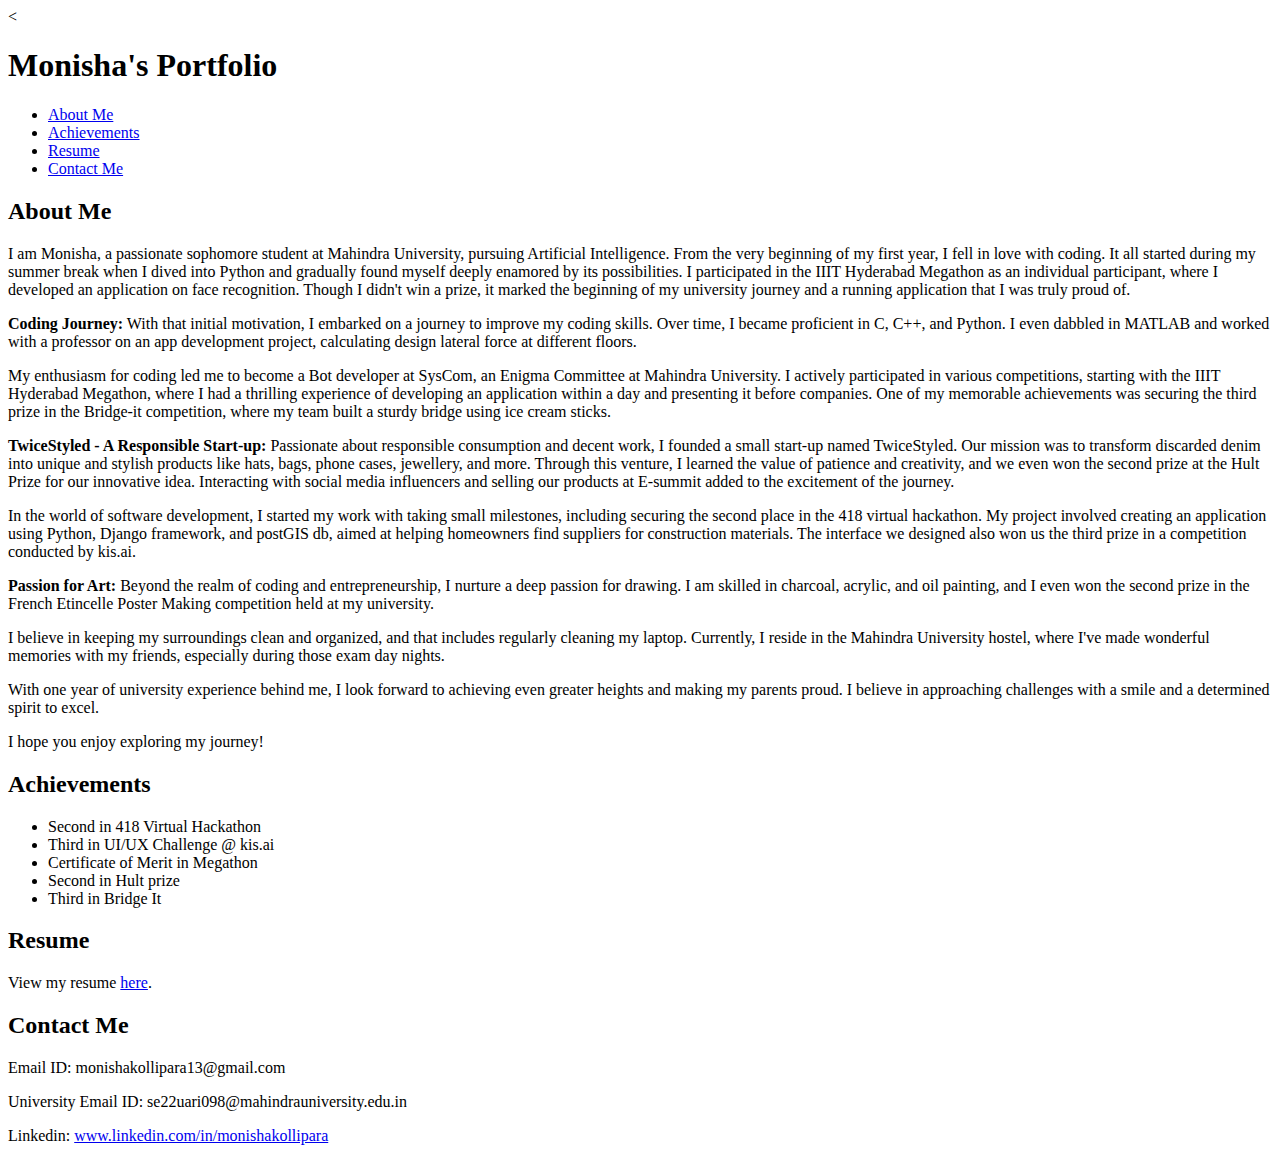
==== index.html @ 10e64bd8 "Update index.html" ====
<<!DOCTYPE html>
<html lang="en">

<head>
    <meta charset="UTF-8">
    <meta name="viewport" content="width=device-width, initial-scale=1.0">
    <title>Monisha's Portfolio</title>
    <link rel="stylesheet" href="styles.css">
</head>

<body>
    <header>
        <h1>Monisha's Portfolio</h1>
    </header>

    <nav>
        <ul>
            <li><a href="#about">About Me</a></li>
            <li><a href="#achievements">Achievements</a></li>
            <li><a href="#resume">Resume</a></li>
            <li><a href="#contact">Contact Me</a></li>
        </ul>
    </nav>

    <main>
        <section id="about" class="section">
            <div class="container">
                <h2>About Me</h2>
                <div class="content">
                    <p>
                        I am Monisha, a passionate sophomore student at Mahindra University, pursuing Artificial Intelligence. 
                        From the very beginning of my first year, I fell in love with coding. It all started during my summer break 
                        when I dived into Python and gradually found myself deeply enamored by its possibilities. I participated in 
                        the IIIT Hyderabad Megathon as an individual participant, where I developed an application on face recognition. 
                        Though I didn't win a prize, it marked the beginning of my university journey and a running application that I 
                        was truly proud of.
                    </p>
                    <p>
                        <strong>Coding Journey:</strong>
                        With that initial motivation, I embarked on a journey to improve my coding skills. Over time, I became proficient 
                        in C, C++, and Python. I even dabbled in MATLAB and worked with a professor on an app development project, 
                        calculating design lateral force at different floors.
                    </p>
                    <p>
                        My enthusiasm for coding led me to become a Bot developer at SysCom, an Enigma Committee at Mahindra University. 
                        I actively participated in various competitions, starting with the IIIT Hyderabad Megathon, where I had a thrilling 
                        experience of developing an application within a day and presenting it before companies. One of my memorable 
                        achievements was securing the third prize in the Bridge-it competition, where my team built a sturdy bridge using 
                        ice cream sticks.
                    </p>
                    <p>
                        <strong>TwiceStyled - A Responsible Start-up:</strong>
                        Passionate about responsible consumption and decent work, I founded a small start-up named TwiceStyled. 
                        Our mission was to transform discarded denim into unique and stylish products like hats, bags, phone cases, 
                        jewellery, and more. Through this venture, I learned the value of patience and creativity, and we even won the 
                        second prize at the Hult Prize for our innovative idea. Interacting with social media influencers and selling 
                        our products at E-summit added to the excitement of the journey.
                    </p>
                    <p>
                        In the world of software development, I started my work with taking small milestones, including securing the 
                        second place in the 418 virtual hackathon. My project involved creating an application using Python, Django 
                        framework, and postGIS db, aimed at helping homeowners find suppliers for construction materials. The interface 
                        we designed also won us the third prize in a competition conducted by kis.ai.
                    </p>
                    <p>
                        <strong>Passion for Art:</strong>
                        Beyond the realm of coding and entrepreneurship, I nurture a deep passion for drawing. I am skilled in charcoal, 
                        acrylic, and oil painting, and I even won the second prize in the French Etincelle Poster Making competition 
                        held at my university.
                    </p>
                    <p>
                        I believe in keeping my surroundings clean and organized, and that includes regularly cleaning my laptop. 
                        Currently, I reside in the Mahindra University hostel, where I've made wonderful memories with my friends, 
                        especially during those exam day nights.
                    </p>
                    <p>
                        With one year of university experience behind me, I look forward to achieving even greater heights and making my 
                        parents proud. I believe in approaching challenges with a smile and a determined spirit to excel.
                    </p>
                    <p>
                        I hope you enjoy exploring my journey!
                    </p>

                </div>
                </div>
                </div>
            </div>
        </section>

        <!-- Add the rest of the sections as before -->
        <section id="achievements" class="section">
            <div class="container">
                <h2>Achievements</h2>
                <ul>
                    <li>Second in 418 Virtual Hackathon</li>
                    <li>Third in UI/UX Challenge @ kis.ai</li>
                    <li>Certificate of Merit in Megathon</li>
                    <li>Second in Hult prize</li>
                    <li>Third in Bridge It</li>
                    
                    <!-- Add more achievements as needed -->
                </ul>
            </div>
        </section>

        <section id="resume" class="section">
            <div class="container">
                <h2>Resume</h2>
                <p>
                    <!-- Add a link to your resume file (PDF, DOC, etc.) here -->
                    View my resume <a href="Monisha_Resume.pdf" target="_blank">here</a>.
                </p>
            </div>
        </section>
        

        <section id="contact" class="section">
            <div class="container">
                <h2>Contact Me</h2>
                <p>Email ID: monishakollipara13@gmail.com</p>
                <p>University Email ID: se22uari098@mahindrauniversity.edu.in</p>
                <p>Linkedin: <a href="https://www.linkedin.com/in/monishakollipara">www.linkedin.com/in/monishakollipara</a></p>
            </div>
        </section>


    </main>

    <footer>
        
    </footer>
</body>

</html>
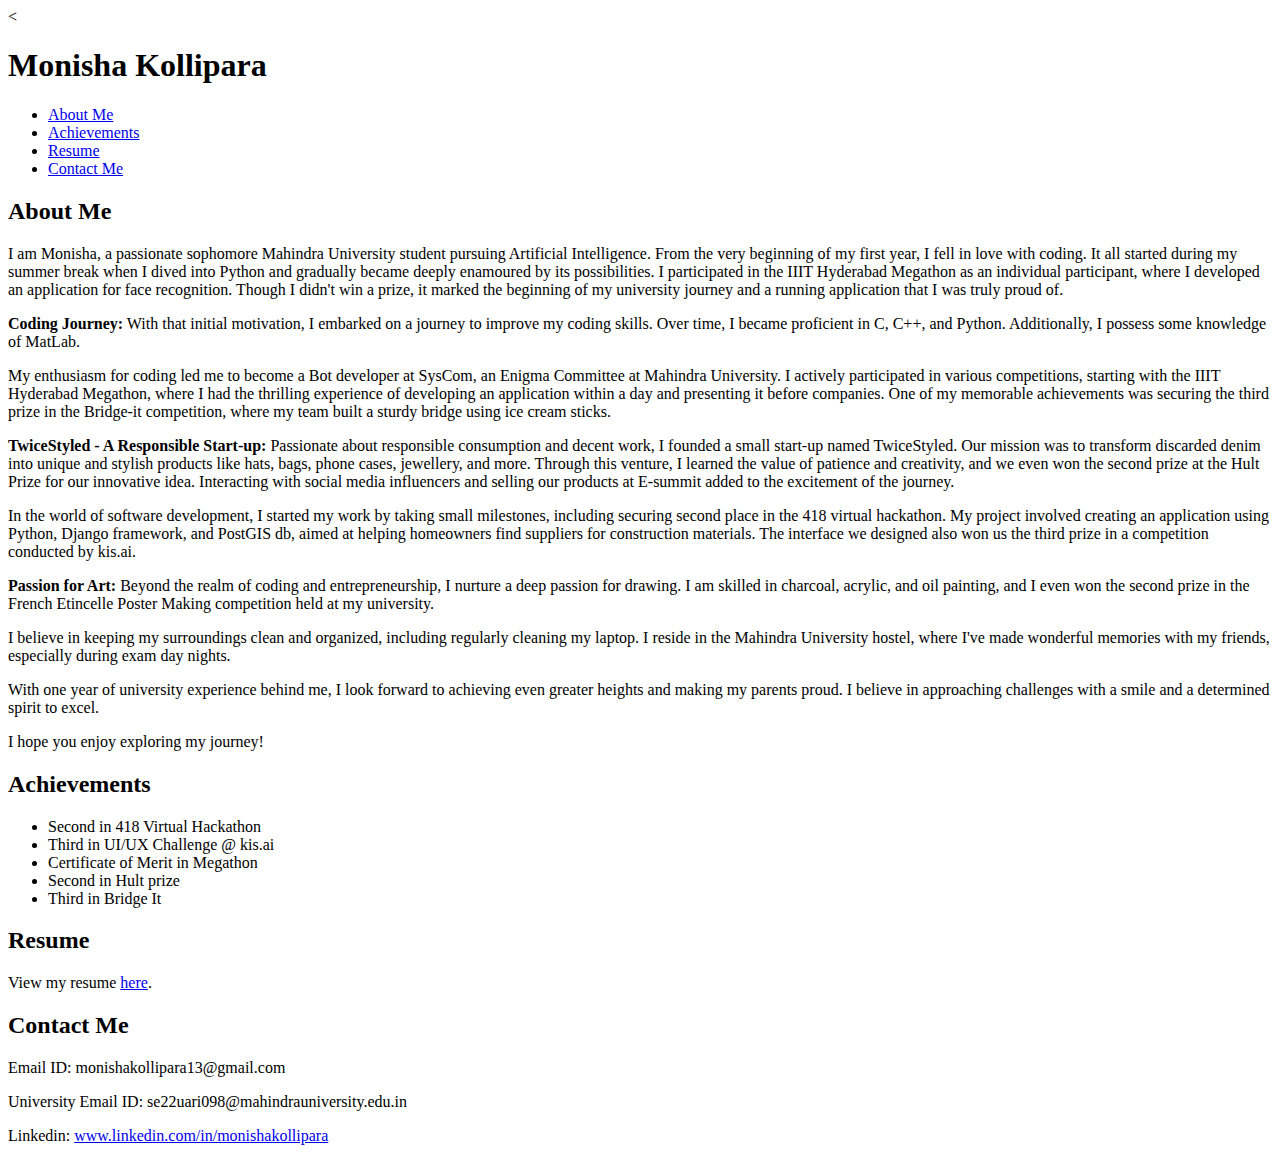
==== commit f8d7e5e7: "Update index.html" ====
--- a/index.html
+++ b/index.html
@@ -10,7 +10,7 @@
 
 <body>
     <header>
-        <h1>Monisha's Portfolio</h1>
+        <h1>Monisha Kollipara</h1>
     </header>
 
     <nav>
@@ -28,22 +28,21 @@
                 <h2>About Me</h2>
                 <div class="content">
                     <p>
-                        I am Monisha, a passionate sophomore student at Mahindra University, pursuing Artificial Intelligence. 
+                        I am Monisha, a passionate sophomore Mahindra University student pursuing Artificial Intelligence. 
                         From the very beginning of my first year, I fell in love with coding. It all started during my summer break 
-                        when I dived into Python and gradually found myself deeply enamored by its possibilities. I participated in 
-                        the IIIT Hyderabad Megathon as an individual participant, where I developed an application on face recognition. 
+                        when I dived into Python and gradually became deeply enamoured by its possibilities. I participated in 
+                        the IIIT Hyderabad Megathon as an individual participant, where I developed an application for face recognition. 
                         Though I didn't win a prize, it marked the beginning of my university journey and a running application that I 
                         was truly proud of.
                     </p>
                     <p>
                         <strong>Coding Journey:</strong>
                         With that initial motivation, I embarked on a journey to improve my coding skills. Over time, I became proficient 
-                        in C, C++, and Python. I even dabbled in MATLAB and worked with a professor on an app development project, 
-                        calculating design lateral force at different floors.
+                        in C, C++, and Python. Additionally, I possess some knowledge of MatLab.
                     </p>
                     <p>
                         My enthusiasm for coding led me to become a Bot developer at SysCom, an Enigma Committee at Mahindra University. 
-                        I actively participated in various competitions, starting with the IIIT Hyderabad Megathon, where I had a thrilling 
+                        I actively participated in various competitions, starting with the IIIT Hyderabad Megathon, where I had the thrilling 
                         experience of developing an application within a day and presenting it before companies. One of my memorable 
                         achievements was securing the third prize in the Bridge-it competition, where my team built a sturdy bridge using 
                         ice cream sticks.
@@ -57,9 +56,9 @@
                         our products at E-summit added to the excitement of the journey.
                     </p>
                     <p>
-                        In the world of software development, I started my work with taking small milestones, including securing the 
+                        In the world of software development, I started my work by taking small milestones, including securing  
                         second place in the 418 virtual hackathon. My project involved creating an application using Python, Django 
-                        framework, and postGIS db, aimed at helping homeowners find suppliers for construction materials. The interface 
+                        framework, and PostGIS db, aimed at helping homeowners find suppliers for construction materials. The interface 
                         we designed also won us the third prize in a competition conducted by kis.ai.
                     </p>
                     <p>
@@ -69,9 +68,9 @@
                         held at my university.
                     </p>
                     <p>
-                        I believe in keeping my surroundings clean and organized, and that includes regularly cleaning my laptop. 
-                        Currently, I reside in the Mahindra University hostel, where I've made wonderful memories with my friends, 
-                        especially during those exam day nights.
+                        I believe in keeping my surroundings clean and organized, including regularly cleaning my laptop. 
+                        I reside in the Mahindra University hostel, where I've made wonderful memories with my friends,
+                        especially during exam day nights.
                     </p>
                     <p>
                         With one year of university experience behind me, I look forward to achieving even greater heights and making my 
@@ -87,7 +86,7 @@
             </div>
         </section>
 
-        <!-- Add the rest of the sections as before -->
+        
         <section id="achievements" class="section">
             <div class="container">
                 <h2>Achievements</h2>
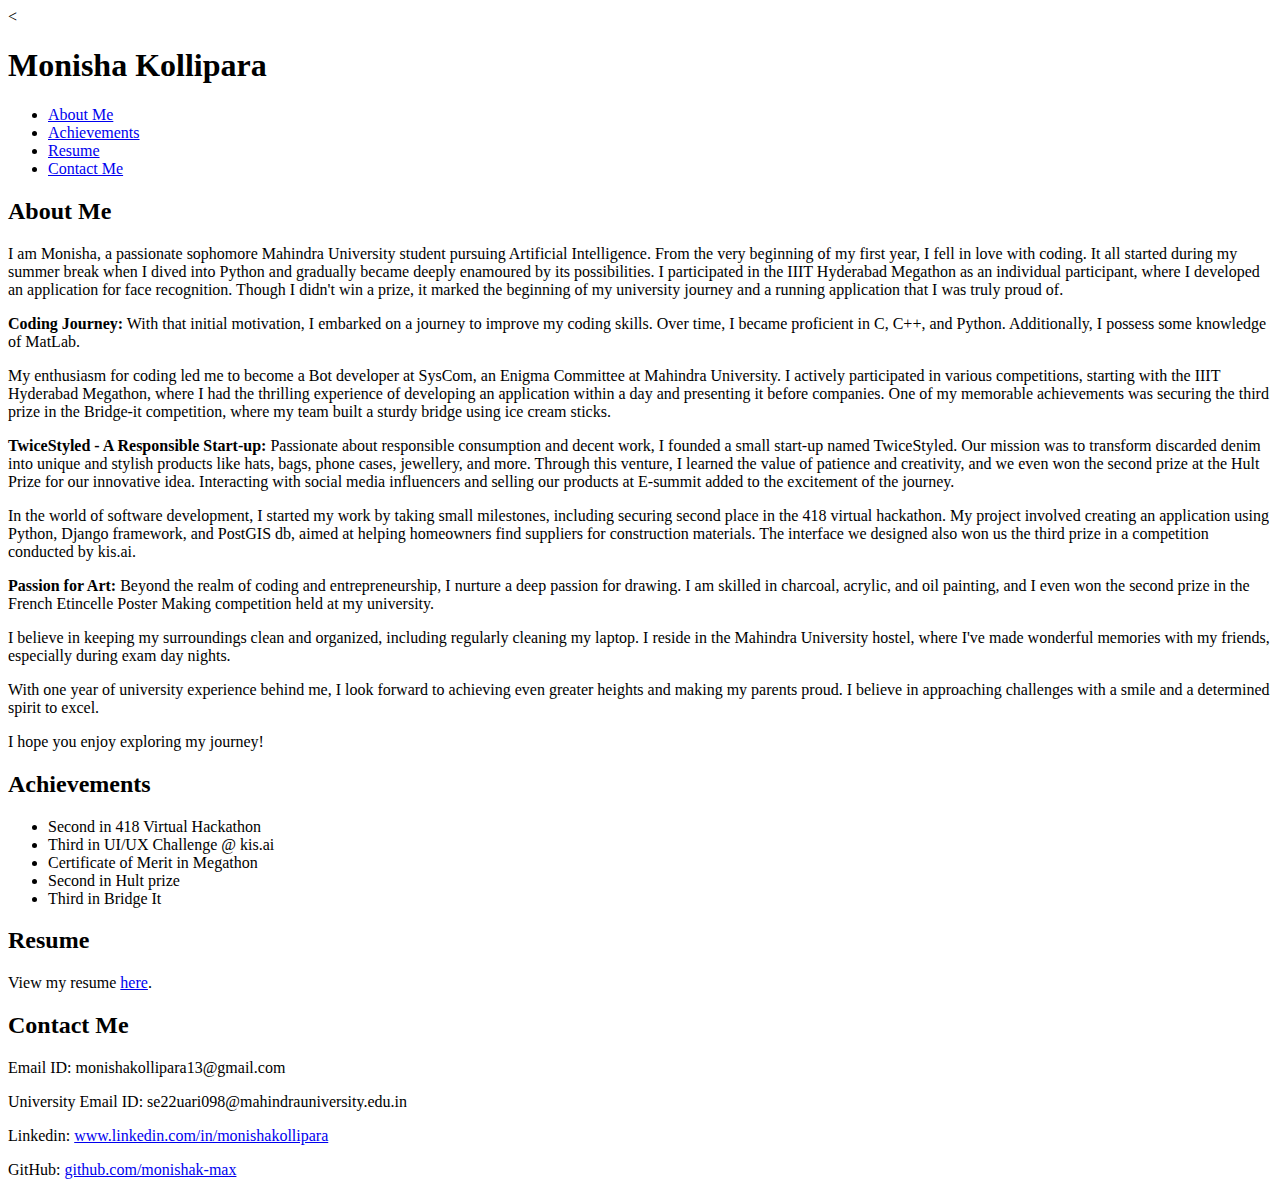
==== commit f72c03dc: "Update index.html" ====
--- a/index.html
+++ b/index.html
@@ -119,6 +119,7 @@
                 <p>Email ID: monishakollipara13@gmail.com</p>
                 <p>University Email ID: se22uari098@mahindrauniversity.edu.in</p>
                 <p>Linkedin: <a href="https://www.linkedin.com/in/monishakollipara">www.linkedin.com/in/monishakollipara</a></p>
+                <p>GitHub: <a href="https://github.com/monisha-max">github.com/monishak-max</a></p>
             </div>
         </section>
 
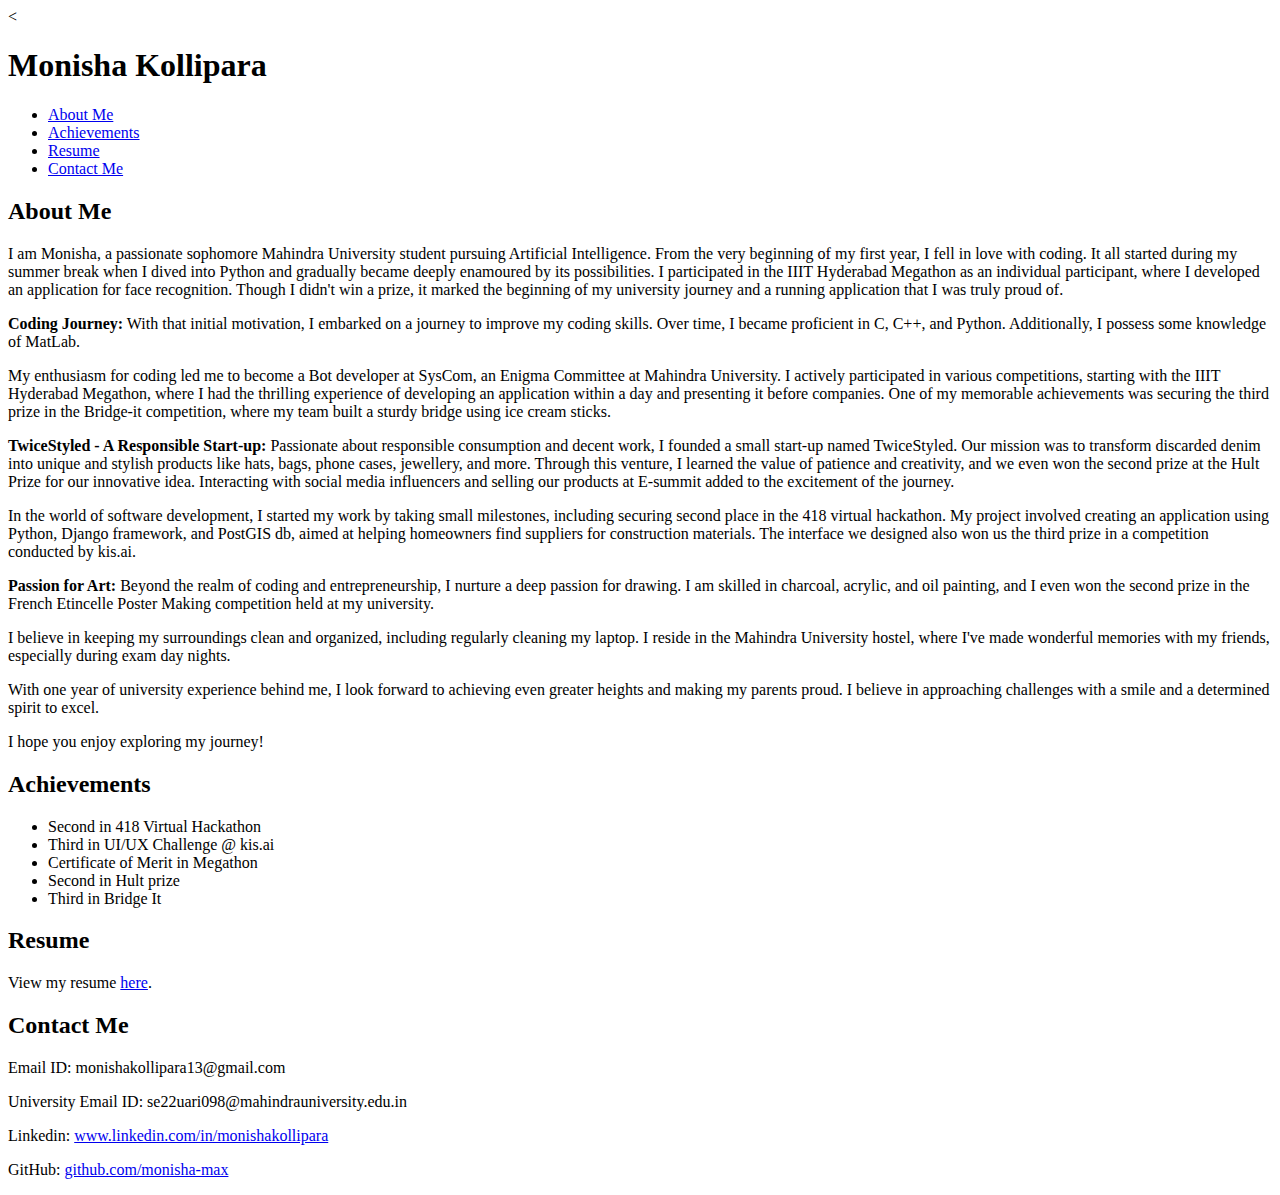
==== commit 03f0d3dd: "Update index.html" ====
--- a/index.html
+++ b/index.html
@@ -119,7 +119,7 @@
                 <p>Email ID: monishakollipara13@gmail.com</p>
                 <p>University Email ID: se22uari098@mahindrauniversity.edu.in</p>
                 <p>Linkedin: <a href="https://www.linkedin.com/in/monishakollipara">www.linkedin.com/in/monishakollipara</a></p>
-                <p>GitHub: <a href="https://github.com/monisha-max">github.com/monishak-max</a></p>
+                <p>GitHub: <a href="https://github.com/monisha-max">github.com/monisha-max</a></p>
             </div>
         </section>
 
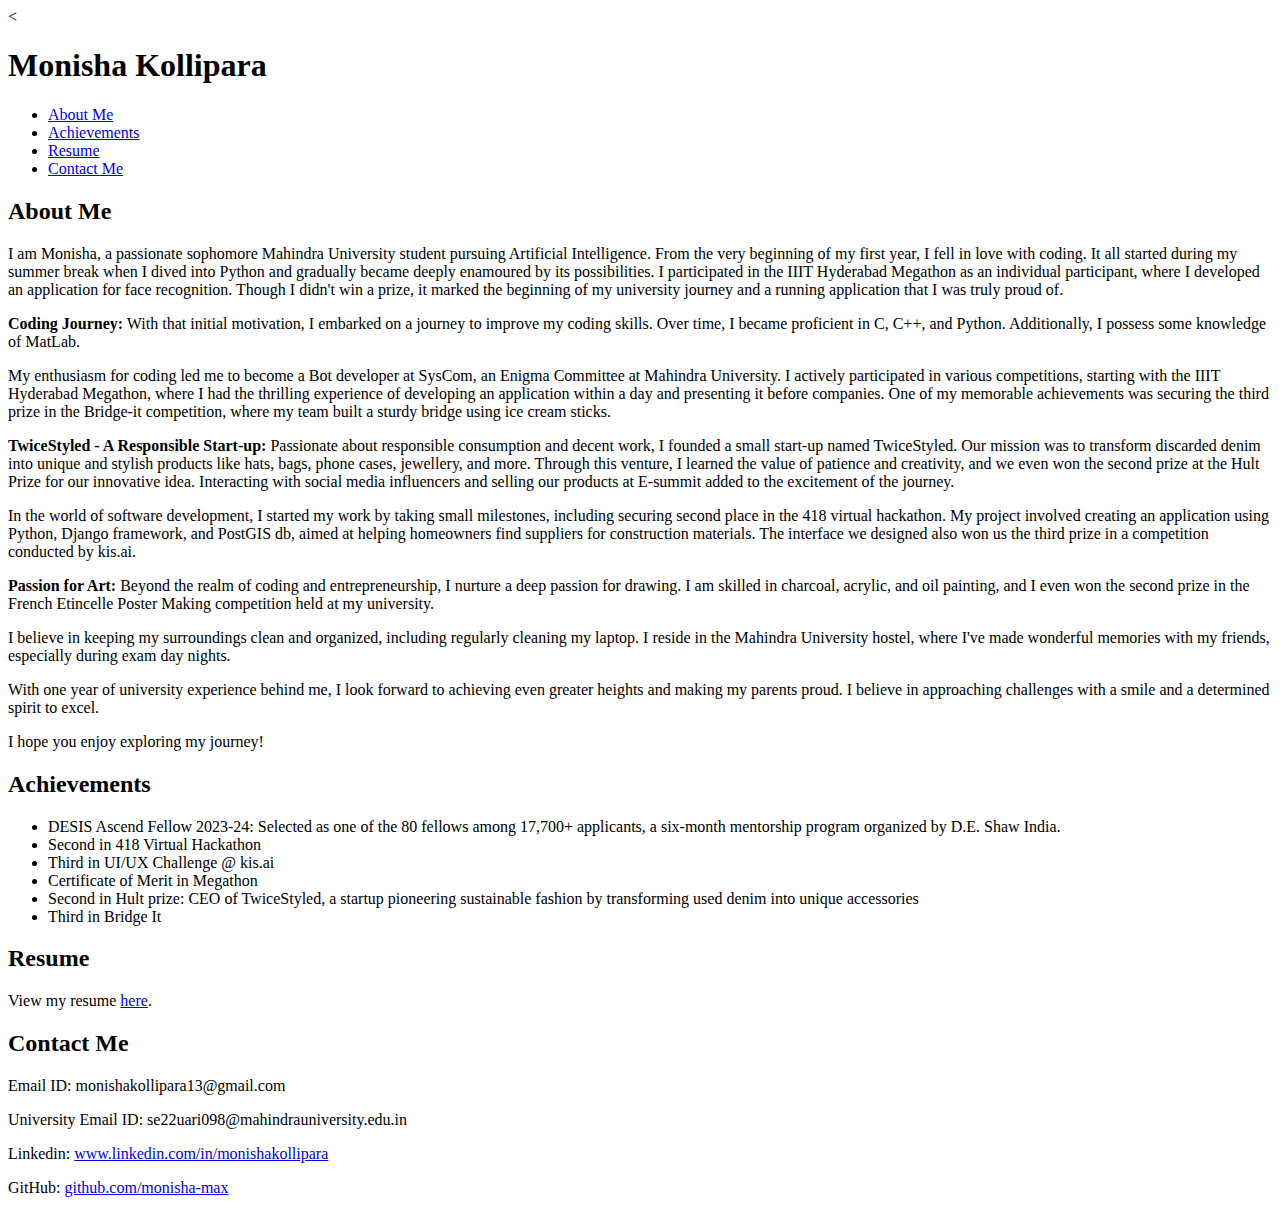
==== commit 0dde594f: "Update index.html" ====
--- a/index.html
+++ b/index.html
@@ -91,10 +91,13 @@
             <div class="container">
                 <h2>Achievements</h2>
                 <ul>
+                    <li>DESIS Ascend Fellow 2023-24: Selected as one of the 80 fellows among 17,700+ applicants, a six-month
+mentorship program organized by D.E. Shaw India.</li>
                     <li>Second in 418 Virtual Hackathon</li>
                     <li>Third in UI/UX Challenge @ kis.ai</li>
                     <li>Certificate of Merit in Megathon</li>
-                    <li>Second in Hult prize</li>
+                    <li>Second in Hult prize: CEO of TwiceStyled, a startup pioneering sustainable fashion by
+transforming used denim into unique accessories</li>
                     <li>Third in Bridge It</li>
                     
                     <!-- Add more achievements as needed -->
@@ -107,7 +110,7 @@
                 <h2>Resume</h2>
                 <p>
                     <!-- Add a link to your resume file (PDF, DOC, etc.) here -->
-                    View my resume <a href="Monisha_Resume.pdf" target="_blank">here</a>.
+                    View my resume <a href="MonishaResume.pdf" target="_blank">here</a>.
                 </p>
             </div>
         </section>
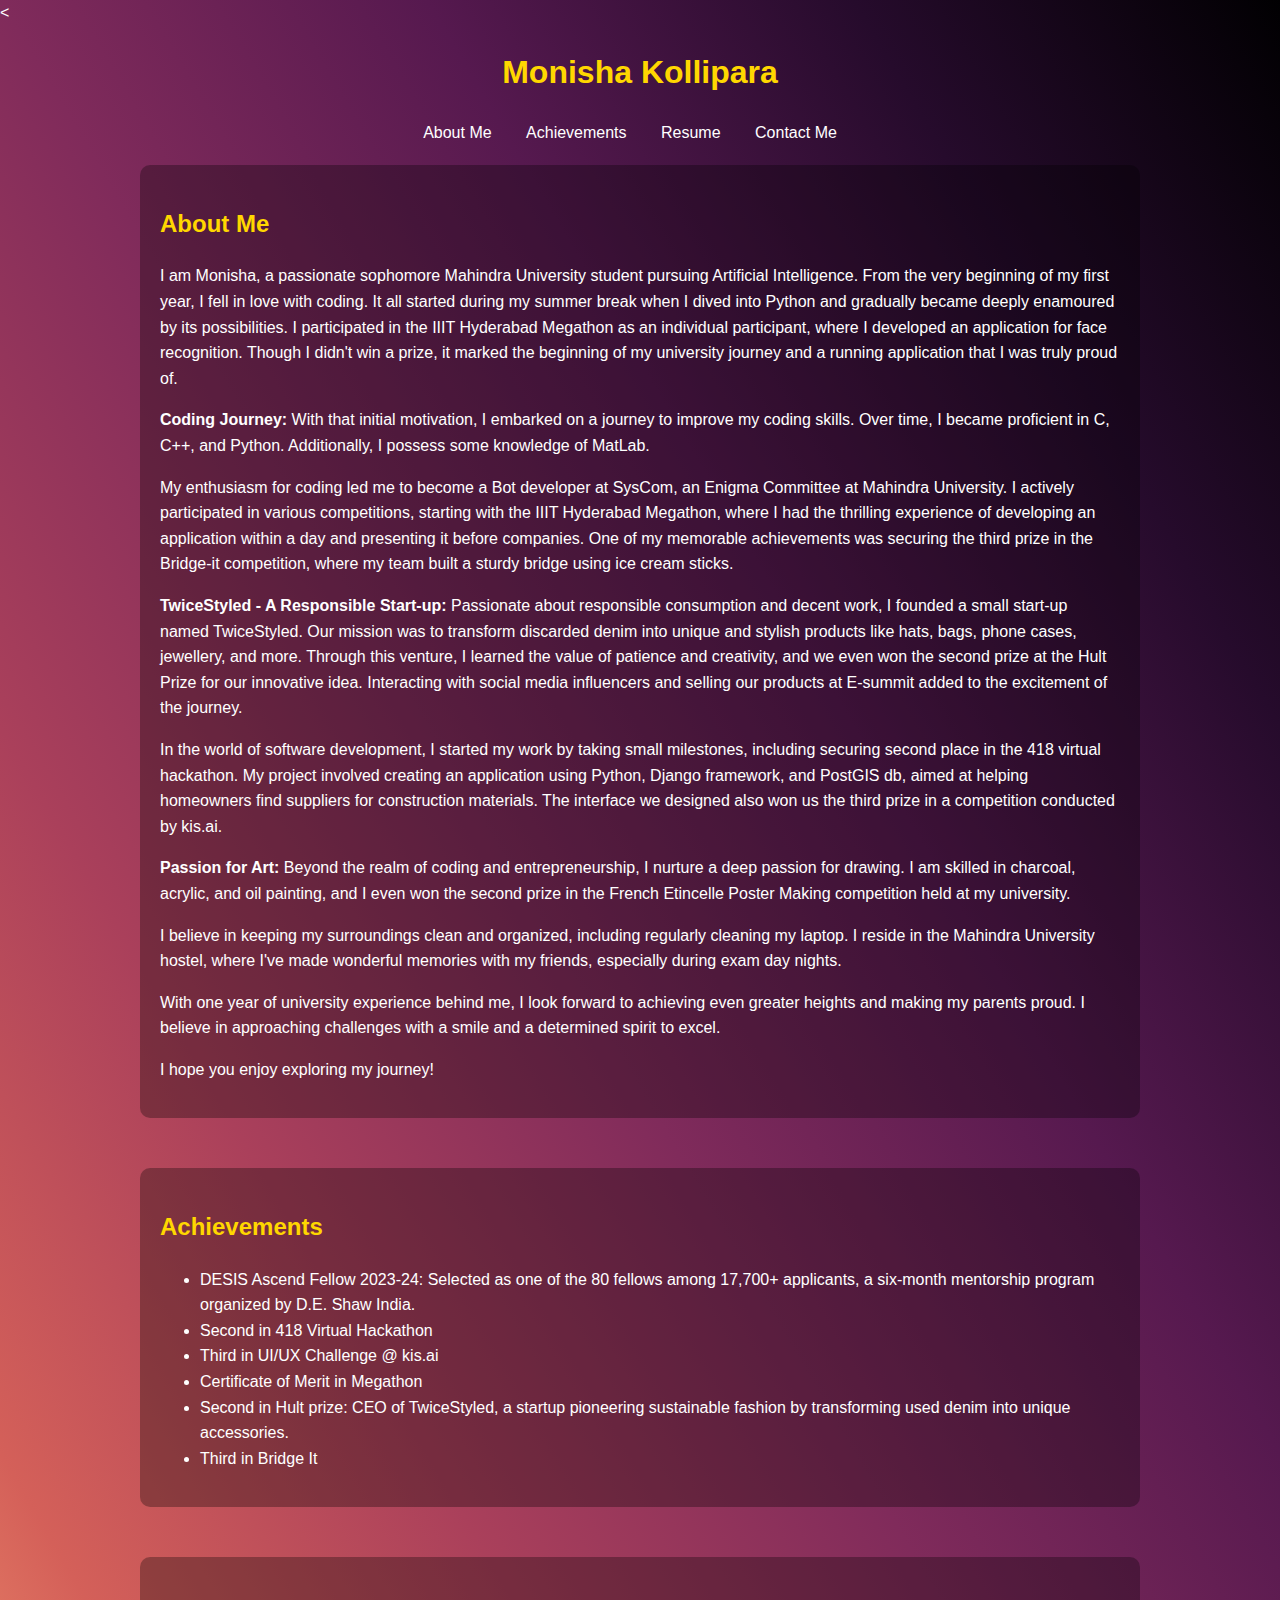
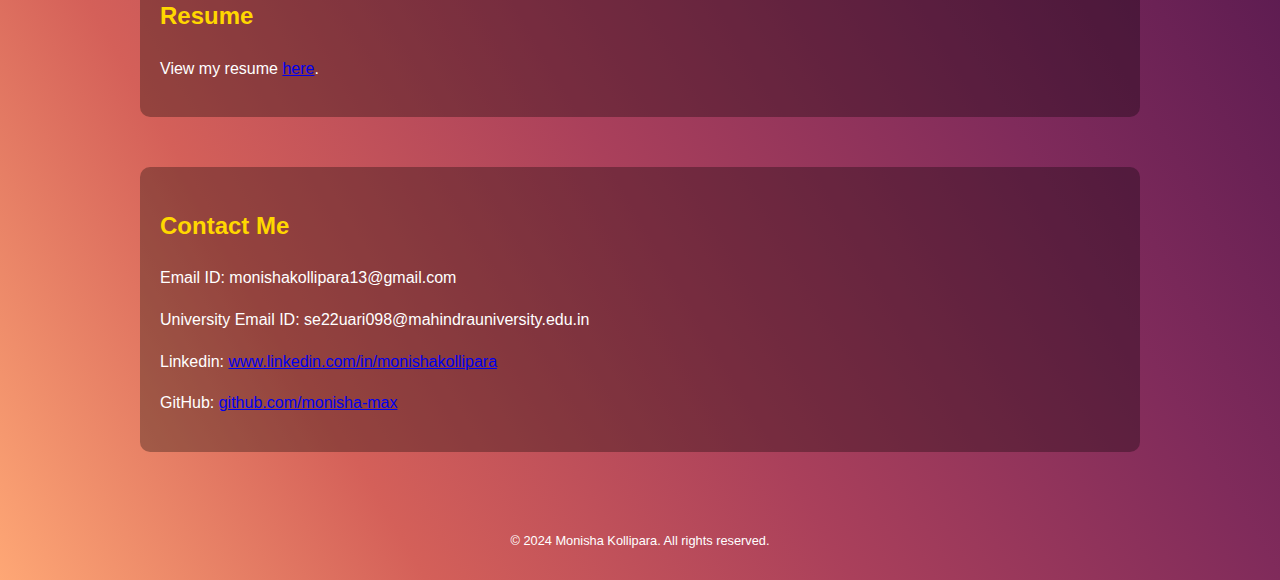
==== commit 032832fe: "Update index.html" ====
--- a/index.html
+++ b/index.html
@@ -97,7 +97,7 @@
                     <li>Third in UI/UX Challenge @ kis.ai</li>
                     <li>Certificate of Merit in Megathon</li>
                     <li>Second in Hult prize: CEO of TwiceStyled, a startup pioneering sustainable fashion by
-transforming used denim into unique accessories</li>
+transforming used denim into unique accessories.</li>
                     <li>Third in Bridge It</li>
                     
                     <!-- Add more achievements as needed -->
@@ -130,6 +130,7 @@
     </main>
 
     <footer>
+        <p>© 2024 Monisha Kollipara. All rights reserved.</p>
         
     </footer>
 </body>
--- a/styles.css
+++ b/styles.css
@@ -0,0 +1,56 @@
+/* styles.css */
+
+body {
+    font-family: Arial, sans-serif;
+    line-height: 1.6;
+    background-image: linear-gradient(to right top, #FEA775, #D46059, #AA405B, #802B5B, #56194F, #260B2C, #010002);
+    color: #fff;
+    margin: 0;
+}
+
+header, nav, footer {
+    background: none;
+    text-align: center;
+}
+
+nav ul {
+    list-style: none;
+    padding: 0;
+}
+
+nav li {
+    display: inline;
+    margin-right: 20px;
+}
+
+nav a {
+    color: #fff;
+    text-decoration: none;
+    padding: 5px;
+}
+
+nav a:hover {
+    background-color: rgba(255, 255, 255, 0.3);
+    border-radius: 5px;
+}
+
+.container {
+    max-width: 960px;
+    margin: 20px auto;
+    padding: 20px;
+    background: rgba(0, 0, 0, 0.3);
+    border-radius: 10px;
+}
+
+.section {
+    margin-bottom: 50px;
+}
+
+h1, h2 {
+    color: #FFD700; /* Golden text for headings */
+}
+
+footer {
+    padding: 1rem;
+    font-size: 0.8em;
+}
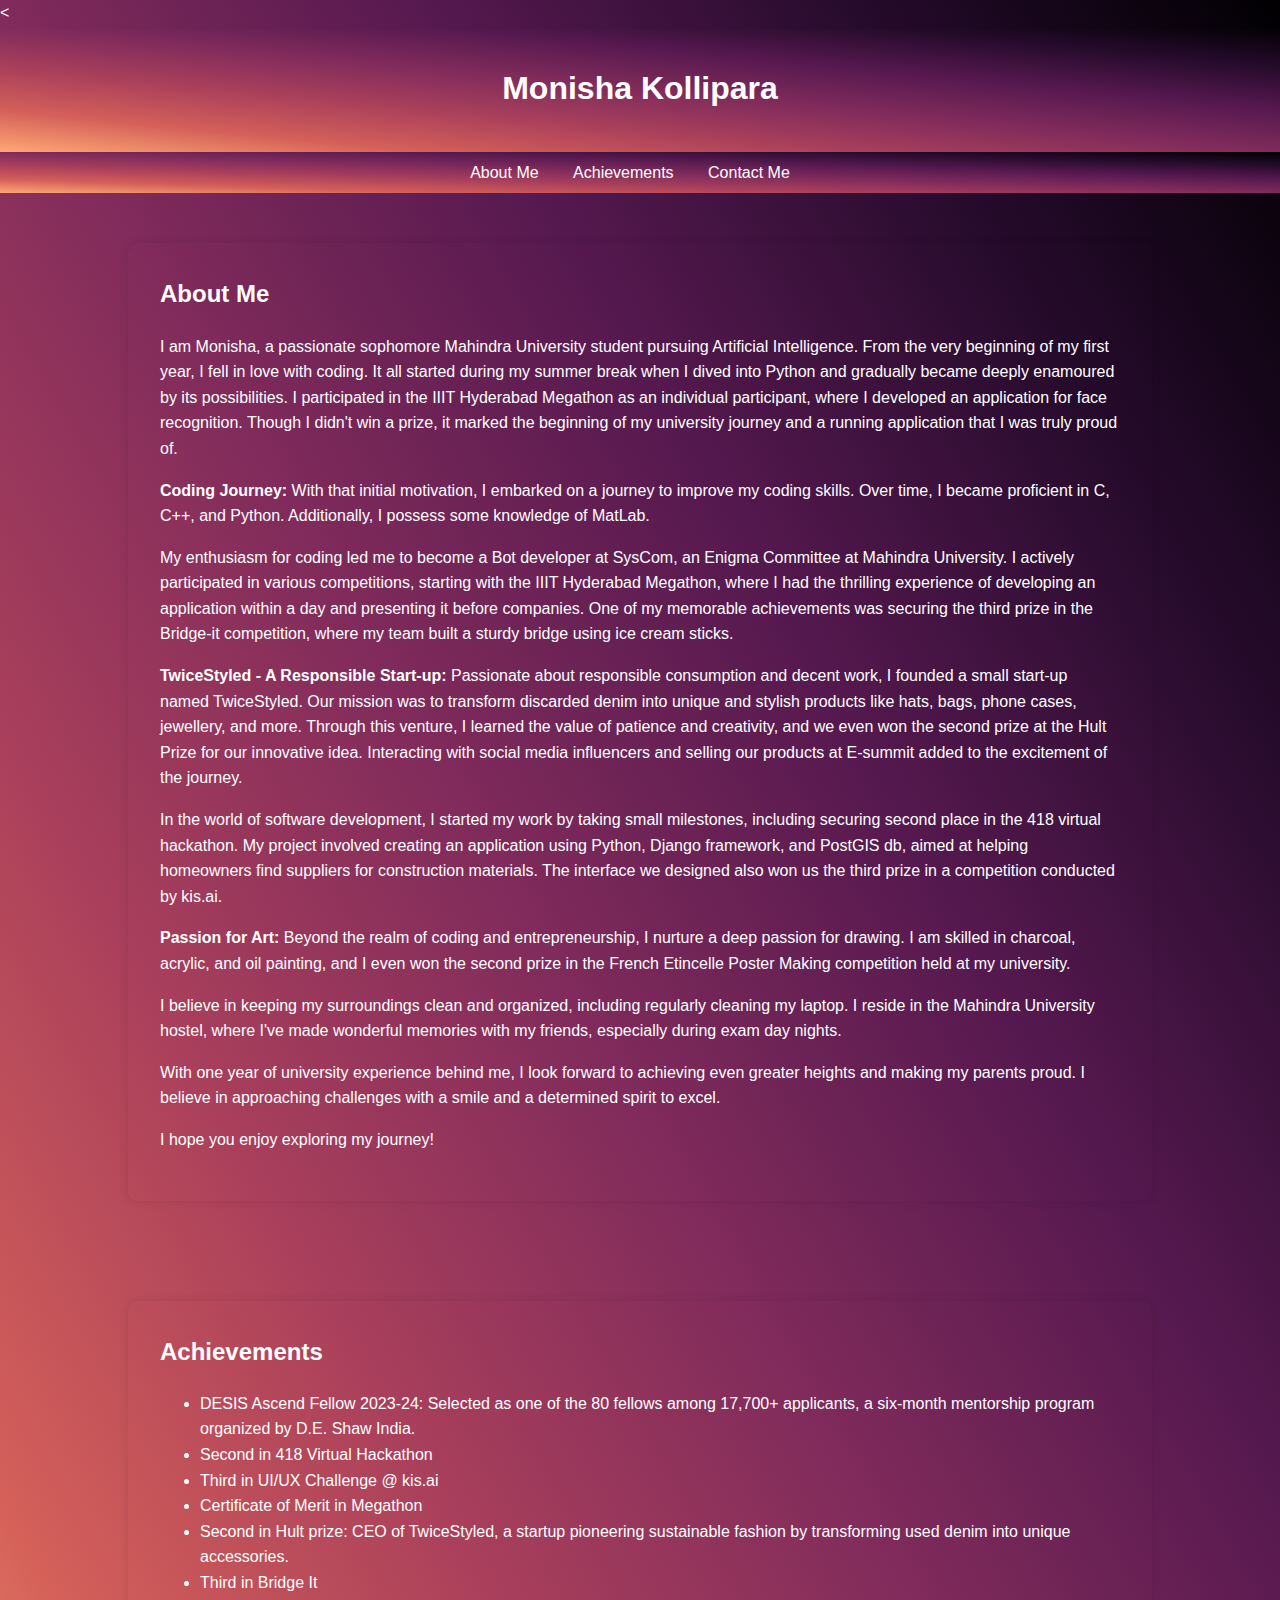
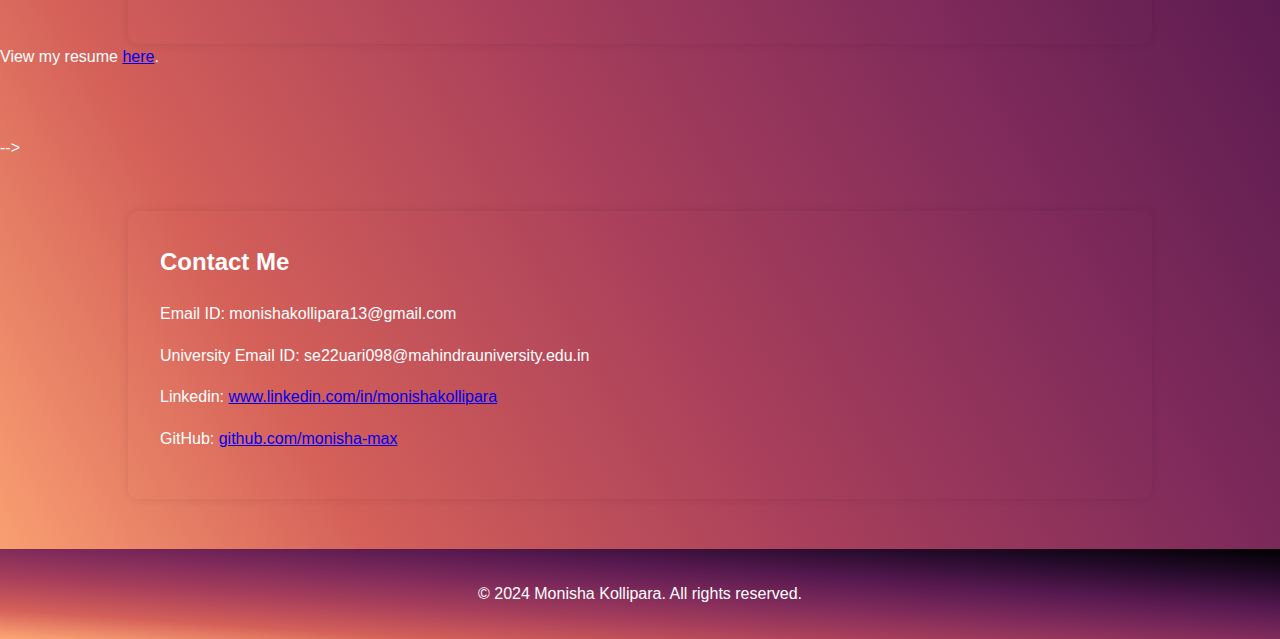
==== commit c737aeff: "Update index.html" ====
--- a/index.html
+++ b/index.html
@@ -17,7 +17,7 @@
         <ul>
             <li><a href="#about">About Me</a></li>
             <li><a href="#achievements">Achievements</a></li>
-            <li><a href="#resume">Resume</a></li>
+<!--             <li><a href="#resume">Resume</a></li> -->
             <li><a href="#contact">Contact Me</a></li>
         </ul>
     </nav>
@@ -103,7 +103,7 @@
                     <!-- Add more achievements as needed -->
                 </ul>
             </div>
-        </section>
+<!--         </section>
 
         <section id="resume" class="section">
             <div class="container">
@@ -113,7 +113,7 @@
                     View my resume <a href="MonishaResume.pdf" target="_blank">here</a>.
                 </p>
             </div>
-        </section>
+        </section>  -->
         
 
         <section id="contact" class="section">
--- a/styles.css
+++ b/styles.css
@@ -3,23 +3,32 @@
 body {
     font-family: Arial, sans-serif;
     line-height: 1.6;
-    background-image: linear-gradient(to right top, #FEA775, #D46059, #AA405B, #802B5B, #56194F, #260B2C, #010002);
+    margin: 0;
+    padding: 0;
+    background-image: linear-gradient(to right top,  #FEA775, #D46059, #AA405B, #802B5B, #56194F, #260B2C, #010002);
     color: #fff;
-    margin: 0;
 }
 
-header, nav, footer {
-    background: none;
+header {
+    background-image: linear-gradient(to right top,  #FEA775, #D46059, #AA405B, #802B5B, #56194F, #260B2C, #010002);
+    padding: 1rem;
+    text-align: center;
+}
+
+nav {
+    background-image: linear-gradient(to right top, #FEA775, #D46059, #AA405B, #802B5B, #56194F, #260B2C, #010002);
+    padding: 0.5rem;
     text-align: center;
 }
 
 nav ul {
     list-style: none;
+    margin: 0;
     padding: 0;
 }
 
 nav li {
-    display: inline;
+    display: inline-block;
     margin-right: 20px;
 }
 
@@ -36,21 +45,25 @@
 
 .container {
     max-width: 960px;
-    margin: 20px auto;
-    padding: 20px;
-    background: rgba(0, 0, 0, 0.3);
+    margin: 0 auto;
+    padding: 2rem;
     border-radius: 10px;
+    box-shadow: 0 0 10px rgba(0, 0, 0, 0.1);
+}
+
+h2 {
+    margin-top: 0;
+}
+h1, h2, h3, h4, h5, h6 {
+    color: #fff; /* Sets all heading colors to white */
 }
 
 .section {
-    margin-bottom: 50px;
-}
-
-h1, h2 {
-    color: #FFD700; /* Golden text for headings */
+    padding: 50px 0;
 }
 
 footer {
+    text-align: center;
+    background-image: linear-gradient(to right top,  #FEA775, #D46059, #AA405B, #802B5B, #56194F, #260B2C, #010002);
     padding: 1rem;
-    font-size: 0.8em;
 }
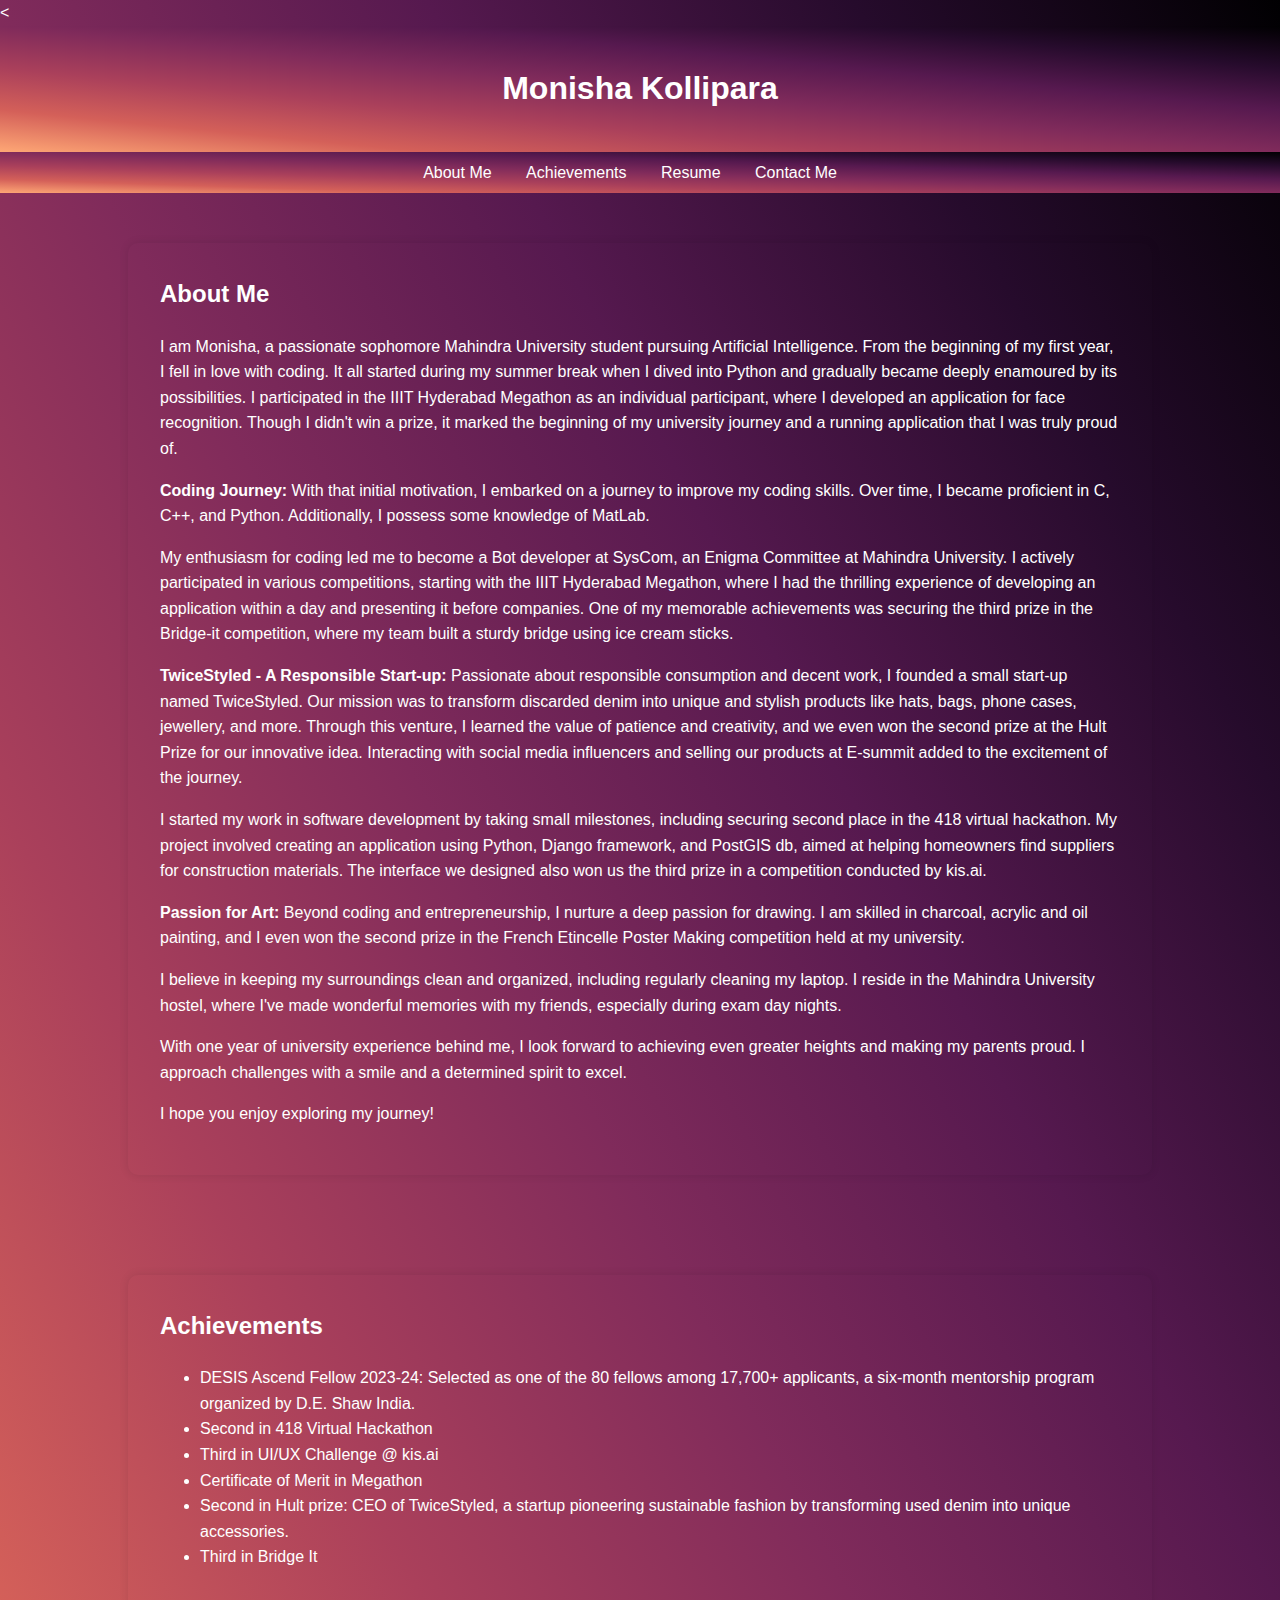
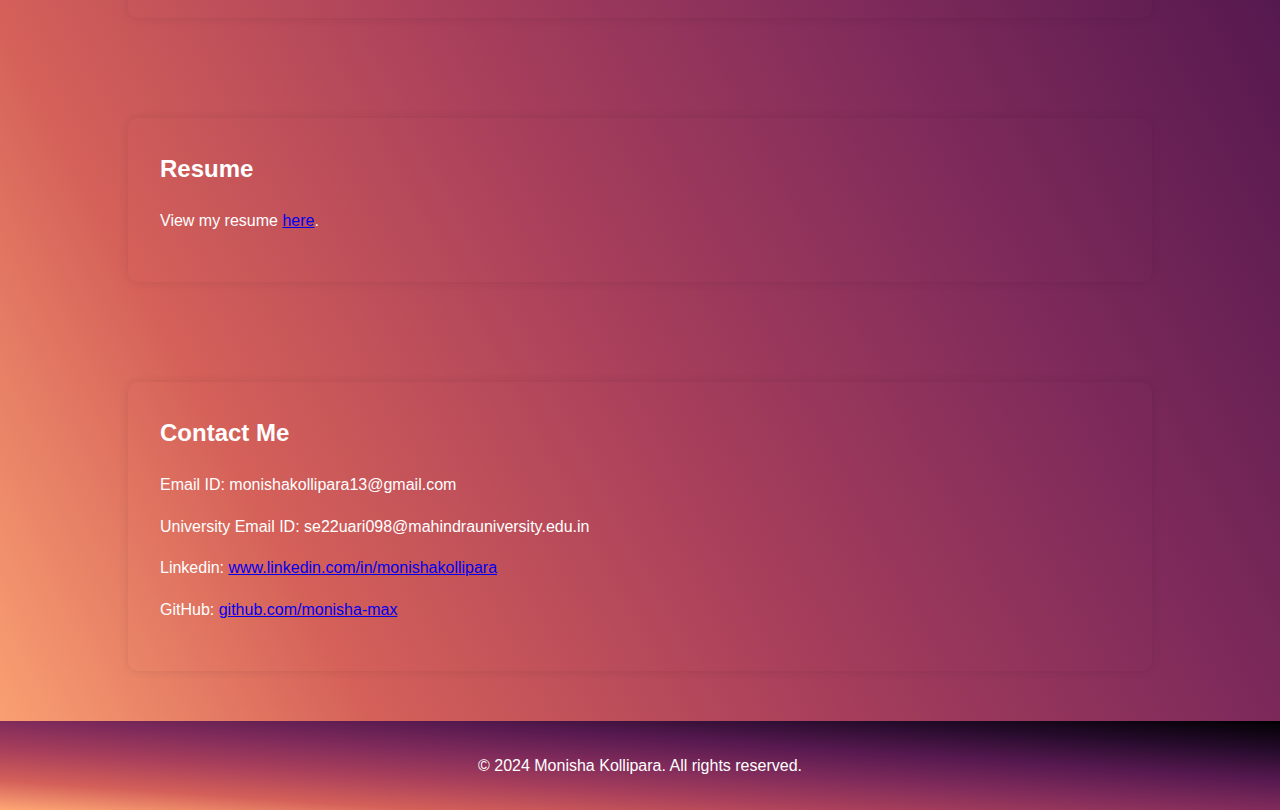
==== commit 89396772: "Update index.html" ====
--- a/index.html
+++ b/index.html
@@ -17,7 +17,7 @@
         <ul>
             <li><a href="#about">About Me</a></li>
             <li><a href="#achievements">Achievements</a></li>
-<!--             <li><a href="#resume">Resume</a></li> -->
+            <li><a href="#resume">Resume</a></li>
             <li><a href="#contact">Contact Me</a></li>
         </ul>
     </nav>
@@ -29,7 +29,7 @@
                 <div class="content">
                     <p>
                         I am Monisha, a passionate sophomore Mahindra University student pursuing Artificial Intelligence. 
-                        From the very beginning of my first year, I fell in love with coding. It all started during my summer break 
+                        From the beginning of my first year, I fell in love with coding. It all started during my summer break 
                         when I dived into Python and gradually became deeply enamoured by its possibilities. I participated in 
                         the IIIT Hyderabad Megathon as an individual participant, where I developed an application for face recognition. 
                         Though I didn't win a prize, it marked the beginning of my university journey and a running application that I 
@@ -56,15 +56,15 @@
                         our products at E-summit added to the excitement of the journey.
                     </p>
                     <p>
-                        In the world of software development, I started my work by taking small milestones, including securing  
+                        I started my work in software development by taking small milestones, including securing  
                         second place in the 418 virtual hackathon. My project involved creating an application using Python, Django 
                         framework, and PostGIS db, aimed at helping homeowners find suppliers for construction materials. The interface 
                         we designed also won us the third prize in a competition conducted by kis.ai.
                     </p>
                     <p>
                         <strong>Passion for Art:</strong>
-                        Beyond the realm of coding and entrepreneurship, I nurture a deep passion for drawing. I am skilled in charcoal, 
-                        acrylic, and oil painting, and I even won the second prize in the French Etincelle Poster Making competition 
+                        Beyond coding and entrepreneurship, I nurture a deep passion for drawing. I am skilled in charcoal, 
+                        acrylic and oil painting, and I even won the second prize in the French Etincelle Poster Making competition 
                         held at my university.
                     </p>
                     <p>
@@ -74,7 +74,7 @@
                     </p>
                     <p>
                         With one year of university experience behind me, I look forward to achieving even greater heights and making my 
-                        parents proud. I believe in approaching challenges with a smile and a determined spirit to excel.
+                        parents proud. I approach challenges with a smile and a determined spirit to excel.
                     </p>
                     <p>
                         I hope you enjoy exploring my journey!
@@ -103,7 +103,7 @@
                     <!-- Add more achievements as needed -->
                 </ul>
             </div>
-<!--         </section>
+       </section>
 
         <section id="resume" class="section">
             <div class="container">
@@ -113,7 +113,7 @@
                     View my resume <a href="MonishaResume.pdf" target="_blank">here</a>.
                 </p>
             </div>
-        </section>  -->
+        </section> 
         
 
         <section id="contact" class="section">
